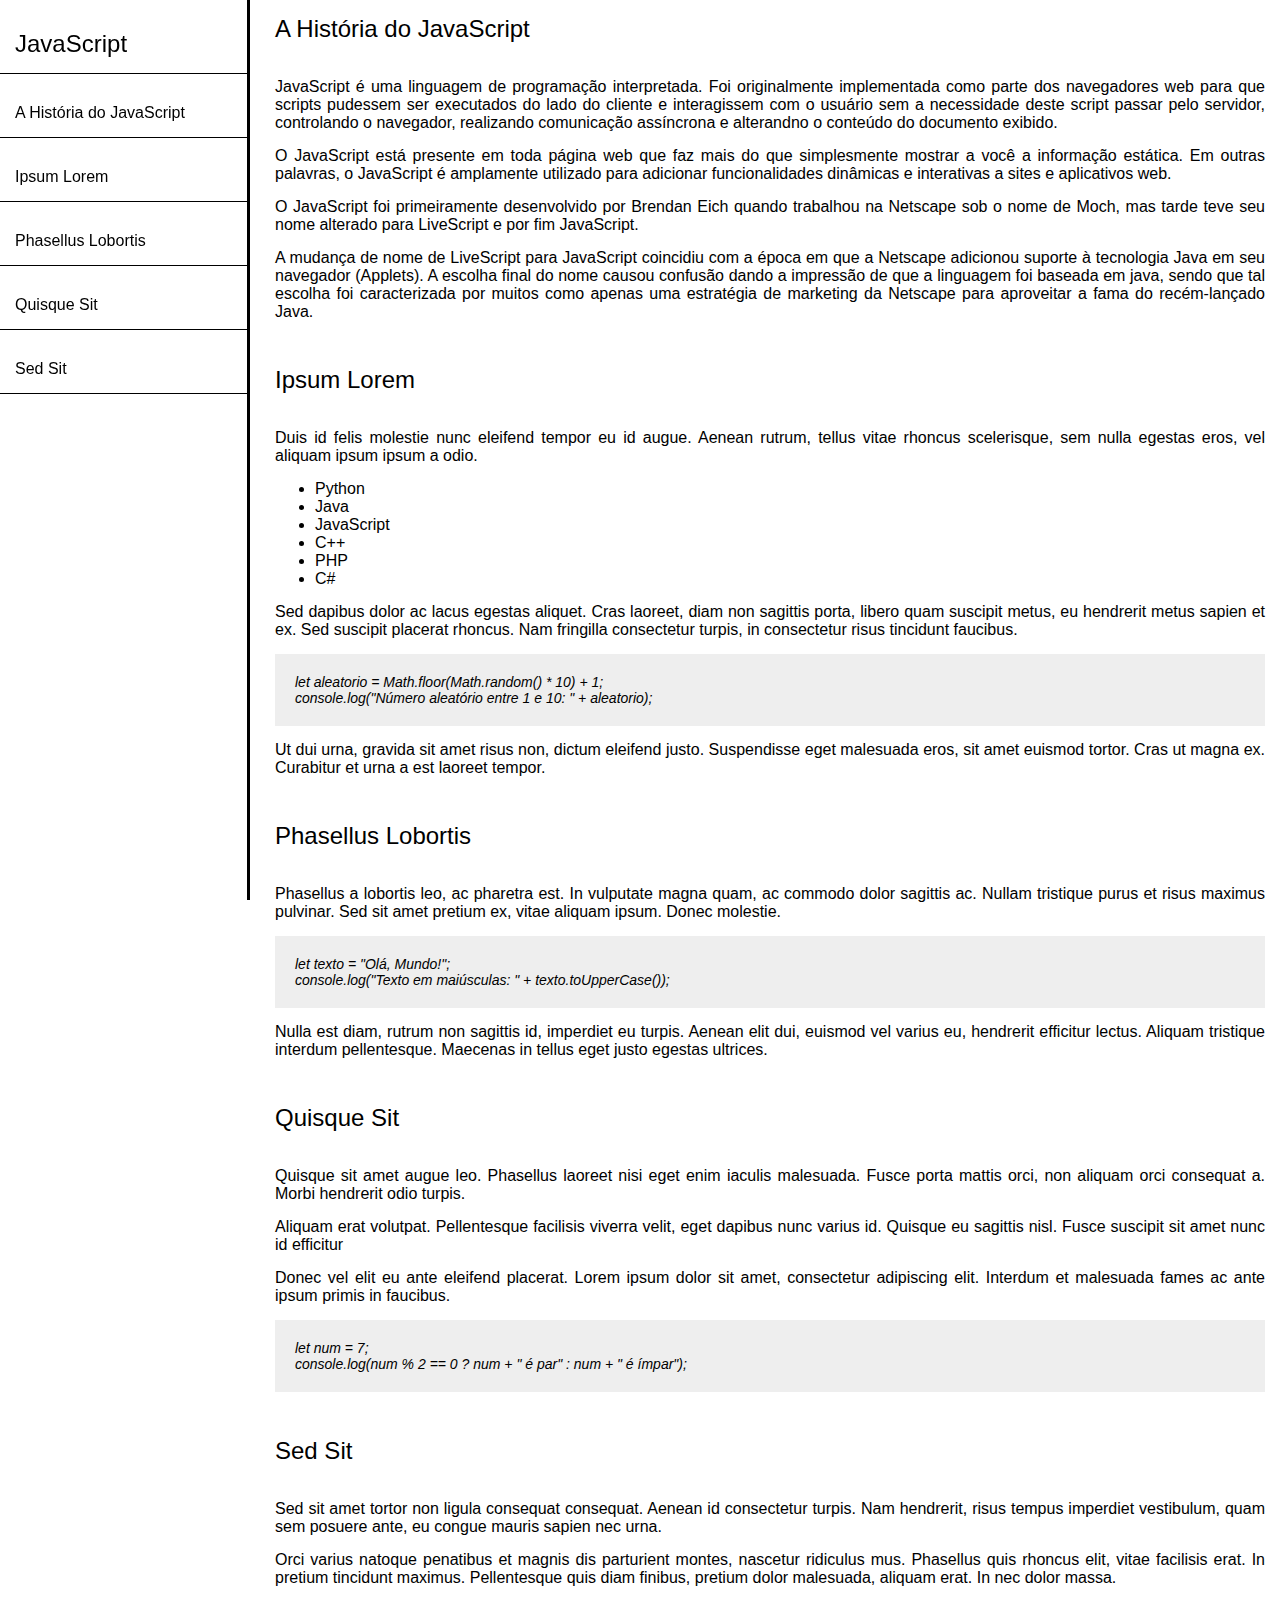
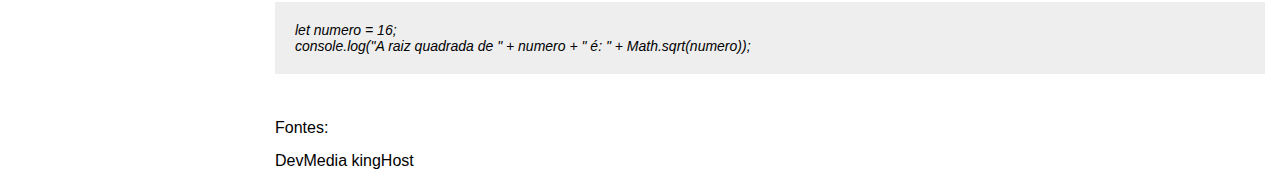
==== documentacao-tecnica/index.html @ c8e43b97 "Documentação" ====
<!DOCTYPE html>
<html lang="en">
    <head>
        <meta charset="UTF-8">
        <meta name="viewport" content="width=device-width, initial-scale=1.0">
        <link rel="stylesheet" href="styles.css">
        <title>JavaScript</title>
    </head>
    <body>
        <main id="main-doc">
            <nav id="navbar">
                <header>JavaScript</header>
                <a href="#A_História_do_JavaScript" class="nav-link">A História do JavaScript</a>
                <a href="#Ipsum_Lorem" class="nav-link">Ipsum Lorem</a>
                <a href="#Phasellus_Lobortis" class="nav-link">Phasellus Lobortis</a>
                <a href="#Quisque_Sit" class="nav-link">Quisque Sit</a>
                <a href="#Sed_Sit" class="nav-link">Sed Sit</a>
            </nav>
            <section class="main-section" id="A_História_do_JavaScript">
            <header>A História do JavaScript</header>
                <p>JavaScript é uma linguagem de programação interpretada. Foi originalmente implementada como parte dos navegadores web para que scripts pudessem ser executados do lado do cliente e interagissem com o usuário sem a necessidade deste script passar pelo servidor, controlando o navegador, realizando comunicação assíncrona e alterandno o conteúdo do documento exibido.</p>
                <p>O JavaScript está presente em toda página web que faz mais do que simplesmente mostrar a você a informação estática. Em outras palavras, o JavaScript é amplamente utilizado para adicionar funcionalidades dinâmicas e interativas a sites e aplicativos web.</p>
                <p>O JavaScript foi primeiramente desenvolvido por Brendan Eich quando trabalhou na Netscape sob o nome de Moch, mas tarde teve seu nome alterado para LiveScript e por fim JavaScript.</p>
                <p>A mudança de nome de LiveScript para JavaScript coincidiu com a época em que a Netscape adicionou suporte à tecnologia Java em seu navegador (Applets). A escolha final do nome causou confusão dando a impressão de que a linguagem foi baseada em java, sendo que tal escolha foi caracterizada por muitos como apenas uma estratégia de marketing da Netscape para aproveitar a fama do recém-lançado Java.</p>
            </section>
            <section class="main-section" id="Ipsum_Lorem">
                <header>Ipsum Lorem</header>
                <p>Duis id felis molestie nunc eleifend tempor eu id augue. Aenean rutrum, tellus vitae rhoncus scelerisque, sem nulla egestas eros, vel aliquam ipsum ipsum a odio.</p>
                <ul>
                <li>Python</li>
                <li>Java</li>
                <li>JavaScript</li>
                <li>C++</li>
                <li>PHP</li>
                <li>C#</li>
                </ul>
                <p>Sed dapibus dolor ac lacus egestas aliquet. Cras laoreet, diam non sagittis porta, libero quam suscipit metus, eu hendrerit metus sapien et ex. Sed suscipit placerat rhoncus. Nam fringilla consectetur turpis, in consectetur risus tincidunt faucibus.</p>
                <code>let aleatorio = Math.floor(Math.random() * 10) + 1;</br>
                console.log("Número aleatório entre 1 e 10: " + aleatorio);</code>
                <p>Ut dui urna, gravida sit amet risus non, dictum eleifend justo. Suspendisse eget malesuada eros, sit amet euismod tortor. Cras ut magna ex. Curabitur et urna a est laoreet tempor.</p>
            </section>
            <section class="main-section" id="Phasellus_Lobortis">
                <header>Phasellus Lobortis</header>
                <p>Phasellus a lobortis leo, ac pharetra est. In vulputate magna quam, ac commodo dolor sagittis ac. Nullam tristique purus et risus maximus pulvinar. Sed sit amet pretium ex, vitae aliquam ipsum. Donec molestie.</p>
                <code>let texto = "Olá, Mundo!";</br>
                console.log("Texto em maiúsculas: " + texto.toUpperCase());</code>
                <p>Nulla est diam, rutrum non sagittis id, imperdiet eu turpis. Aenean elit dui, euismod vel varius eu, hendrerit efficitur lectus. Aliquam tristique interdum pellentesque. Maecenas in tellus eget justo egestas ultrices.</p>
            </section>
            <section class="main-section" id="Quisque_Sit">
                <header>Quisque Sit</header>
                    <p>Quisque sit amet augue leo. Phasellus laoreet nisi eget enim iaculis malesuada. Fusce porta mattis orci, non aliquam orci consequat a. Morbi hendrerit odio turpis.</p>
                    <p>Aliquam erat volutpat. Pellentesque facilisis viverra velit, eget dapibus nunc varius id. Quisque eu sagittis nisl. Fusce suscipit sit amet nunc id efficitur</p>
                    <p>Donec vel elit eu ante eleifend placerat. Lorem ipsum dolor sit amet, consectetur adipiscing elit. Interdum et malesuada fames ac ante ipsum primis in faucibus.</p>
                    <p><code>let num = 7;</br>
                    console.log(num % 2 == 0 ? num + " é par" : num + " é ímpar");</code></p>
            </section>
            <section class="main-section" id="Sed_Sit">
                <header>Sed Sit</header>
                <p>Sed sit amet tortor non ligula consequat consequat. Aenean id consectetur turpis. Nam hendrerit, risus tempus imperdiet vestibulum, quam sem posuere ante, eu congue mauris sapien nec urna.</p>
                <p>Orci varius natoque penatibus et magnis dis parturient montes, nascetur ridiculus mus. Phasellus quis rhoncus elit, vitae facilisis erat. In pretium tincidunt maximus. Pellentesque quis diam finibus, pretium dolor malesuada, aliquam erat. In nec dolor massa.</p>
                <code>let numero = 16;</br>
                console.log("A raiz quadrada de " + numero + " é: " + Math.sqrt(numero));</code>
            </section>
            <section class=" main-section fontes">
                <div>
                    <p>Fontes:</p>
                    <span><a href="https://www.devmedia.com.br/javascript-tutorial/37257">DevMedia</a></span>
                    <span><a href="https://king.host/blog/tecnologia/javascript-para-iniciantes/">kingHost</a></span>
                </div>
            </section>
        </main>
    </body>
</html>
---- documentacao-tecnica/styles.css ----
* {
font-family: sans-serif;
margin: 0;
padding: 0;
box-sizing: border-box;
font-size: 16px;
}

header {
font-size: 24px;
font-weight: 500;
}

nav {
width: 250px;
height: 100vh;
position: fixed;
z-index: 1;
display: flex;
flex-direction: column;
border-right: 3px solid #000
}

nav header, nav a {
margin-top: 15px;
padding: 15px;
border-bottom: 1px solid #000;
}

a {
text-decoration: none;
color: #000;
}

.main-section {
    margin-left: 260px;
    padding: 15px;
}

.main-section header {
padding-bottom: 20px;
}

.main-section p {
margin: 15px 0;
text-align: justify;
}

code {
display: block;
background-color: #EEEEEE;
padding: 20px;
font-size: 14px;
font-style: italic;
}

ul {
margin-left: 40px;
}

@media (max-width: 769px) {
nav {
    display: none;
}

.main-section {
    width: 90vw;
    margin: 10px auto;
}
}
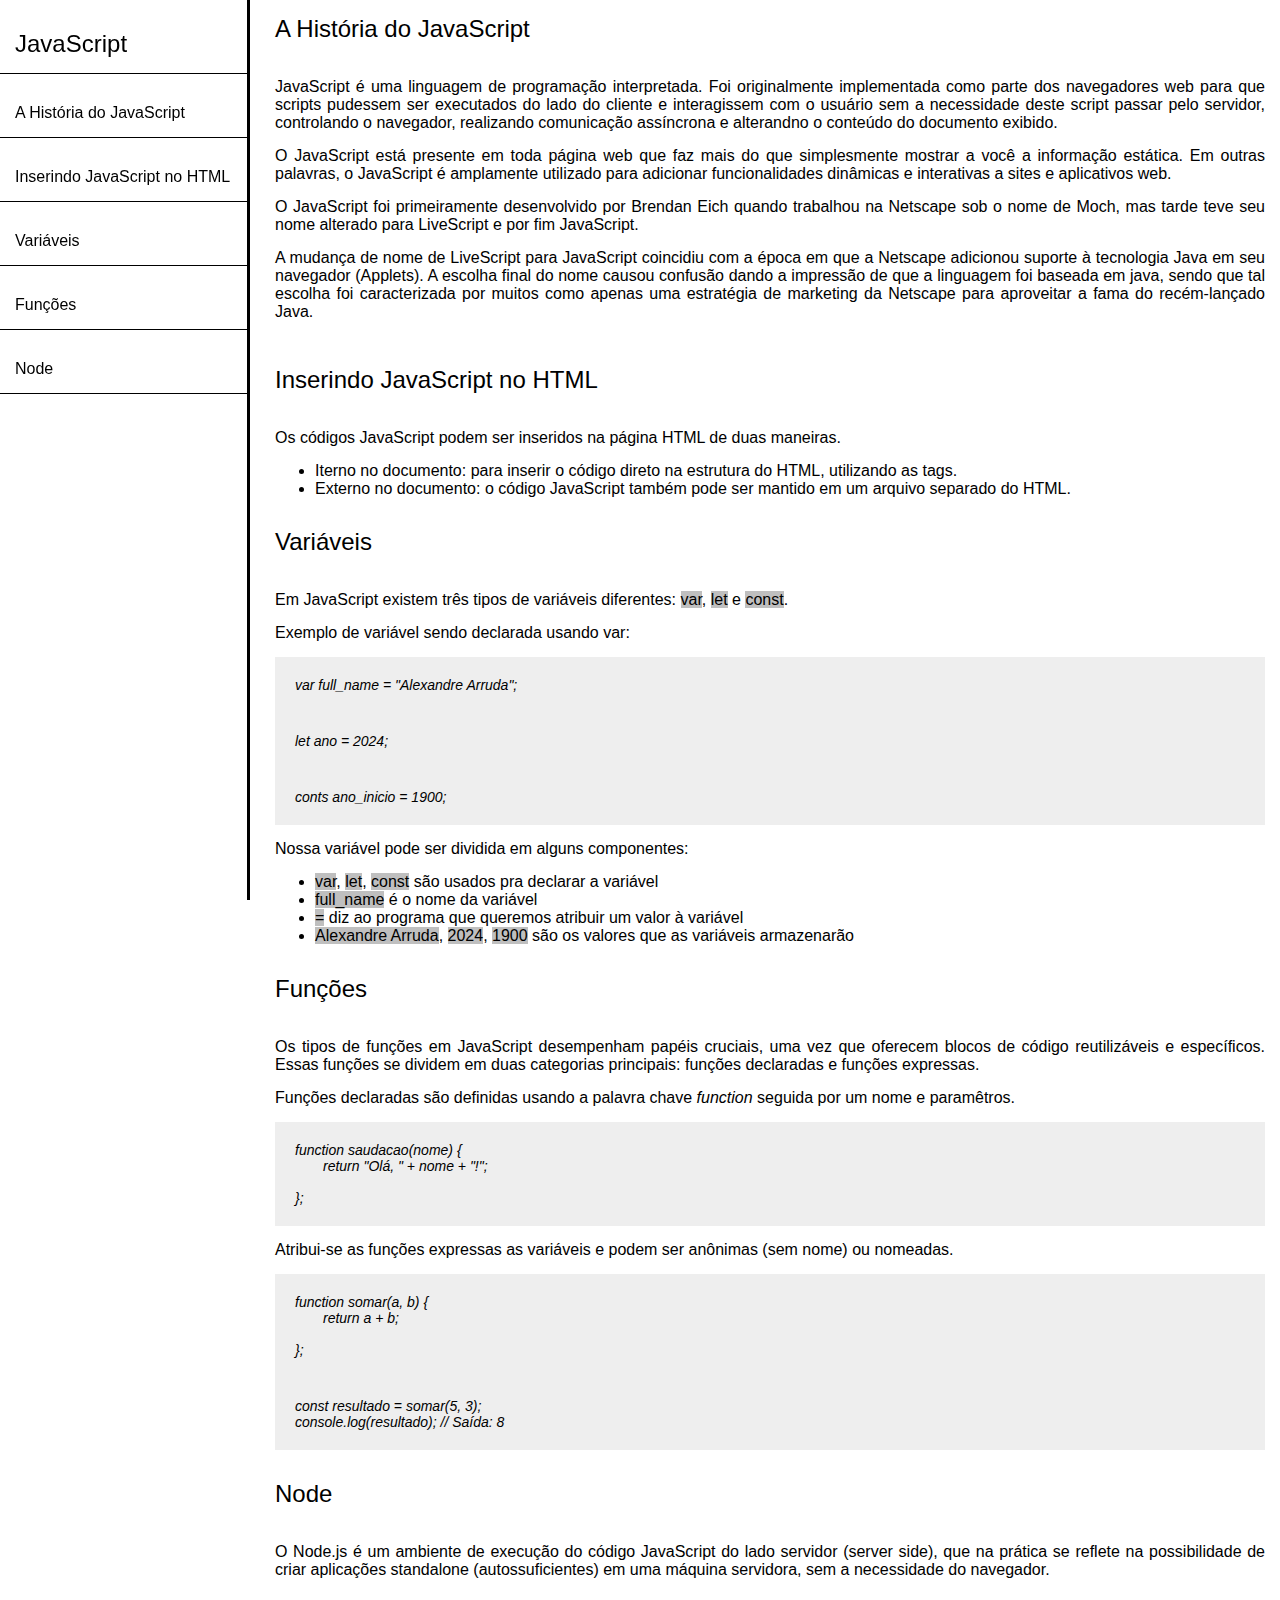
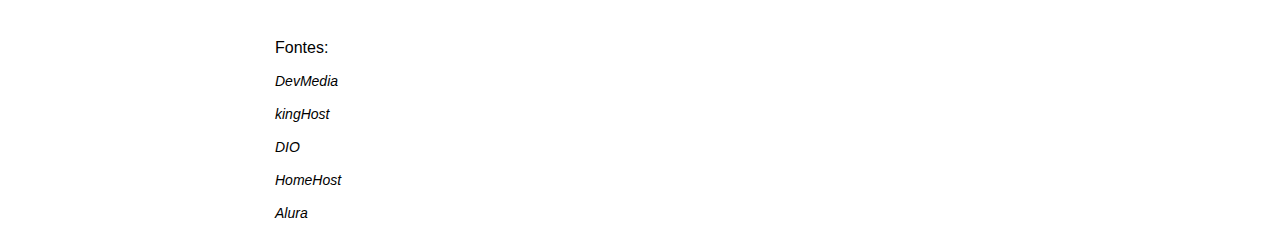
==== commit 04a09400: "Finalizção do projeto" ====
--- a/documentacao-tecnica/index.html
+++ b/documentacao-tecnica/index.html
@@ -11,10 +11,10 @@
             <nav id="navbar">
                 <header>JavaScript</header>
                 <a href="#A_História_do_JavaScript" class="nav-link">A História do JavaScript</a>
-                <a href="#Ipsum_Lorem" class="nav-link">Ipsum Lorem</a>
-                <a href="#Phasellus_Lobortis" class="nav-link">Phasellus Lobortis</a>
-                <a href="#Quisque_Sit" class="nav-link">Quisque Sit</a>
-                <a href="#Sed_Sit" class="nav-link">Sed Sit</a>
+                <a href="#Inserindo_JavaScript_no_HTML" class="nav-link">Inserindo JavaScript no HTML</a>
+                <a href="#Variáveis" class="nav-link">Variáveis</a>
+                <a href="#Funções" class="nav-link">Funções</a>
+                <a href="#Node" class="nav-link">Node</a>
             </nav>
             <section class="main-section" id="A_História_do_JavaScript">
             <header>A História do JavaScript</header>
@@ -23,49 +23,61 @@
                 <p>O JavaScript foi primeiramente desenvolvido por Brendan Eich quando trabalhou na Netscape sob o nome de Moch, mas tarde teve seu nome alterado para LiveScript e por fim JavaScript.</p>
                 <p>A mudança de nome de LiveScript para JavaScript coincidiu com a época em que a Netscape adicionou suporte à tecnologia Java em seu navegador (Applets). A escolha final do nome causou confusão dando a impressão de que a linguagem foi baseada em java, sendo que tal escolha foi caracterizada por muitos como apenas uma estratégia de marketing da Netscape para aproveitar a fama do recém-lançado Java.</p>
             </section>
-            <section class="main-section" id="Ipsum_Lorem">
-                <header>Ipsum Lorem</header>
-                <p>Duis id felis molestie nunc eleifend tempor eu id augue. Aenean rutrum, tellus vitae rhoncus scelerisque, sem nulla egestas eros, vel aliquam ipsum ipsum a odio.</p>
+            <section class="main-section" id="Inserindo_JavaScript_no_HTML">
+                <header>Inserindo JavaScript no HTML</header>
+                <p>Os códigos JavaScript podem ser inseridos na página HTML de duas maneiras.</p>
                 <ul>
-                <li>Python</li>
-                <li>Java</li>
-                <li>JavaScript</li>
-                <li>C++</li>
-                <li>PHP</li>
-                <li>C#</li>
+                    <li>Iterno no documento: para inserir o código direto na estrutura do HTML, utilizando as tags.</li>
+                    <li>Externo no documento: o código JavaScript também pode ser mantido em um arquivo separado do HTML.</li>
                 </ul>
-                <p>Sed dapibus dolor ac lacus egestas aliquet. Cras laoreet, diam non sagittis porta, libero quam suscipit metus, eu hendrerit metus sapien et ex. Sed suscipit placerat rhoncus. Nam fringilla consectetur turpis, in consectetur risus tincidunt faucibus.</p>
-                <code>let aleatorio = Math.floor(Math.random() * 10) + 1;</br>
-                console.log("Número aleatório entre 1 e 10: " + aleatorio);</code>
-                <p>Ut dui urna, gravida sit amet risus non, dictum eleifend justo. Suspendisse eget malesuada eros, sit amet euismod tortor. Cras ut magna ex. Curabitur et urna a est laoreet tempor.</p>
             </section>
-            <section class="main-section" id="Phasellus_Lobortis">
-                <header>Phasellus Lobortis</header>
-                <p>Phasellus a lobortis leo, ac pharetra est. In vulputate magna quam, ac commodo dolor sagittis ac. Nullam tristique purus et risus maximus pulvinar. Sed sit amet pretium ex, vitae aliquam ipsum. Donec molestie.</p>
-                <code>let texto = "Olá, Mundo!";</br>
-                console.log("Texto em maiúsculas: " + texto.toUpperCase());</code>
-                <p>Nulla est diam, rutrum non sagittis id, imperdiet eu turpis. Aenean elit dui, euismod vel varius eu, hendrerit efficitur lectus. Aliquam tristique interdum pellentesque. Maecenas in tellus eget justo egestas ultrices.</p>
+            <section class="main-section" id="Variáveis">
+                <header>Variáveis</header>
+                <p>Em JavaScript existem três tipos de variáveis diferentes: <span class="secao-variaveis">var</span>, <span class="secao-variaveis">let</span class="secao-variaveis"> e <span class="secao-variaveis">const</span>.</p>
+                <p>Exemplo de variável sendo declarada usando var:</p>
+                <code>var full_name = "Alexandre Arruda";</code>
+                <code>let ano = 2024;</code>
+                <code>conts ano_inicio = 1900;</code>
+                <p>Nossa variável pode ser dividida em alguns componentes:</p>
+                <ul>
+                    <li><span class="secao-variaveis">var</span>, <span class="secao-variaveis">let</span>, <span class="secao-variaveis">const</span> são usados pra declarar a variável</li>
+                    <li><span class="secao-variaveis">full_name</span> é o nome da variável</li>
+                    <li><span class="secao-variaveis">=</span> diz ao programa que queremos atribuir um valor à variável</li>
+                    <li><span class="secao-variaveis">Alexandre Arruda</span>, <span class="secao-variaveis">2024</span>, <span class="secao-variaveis">1900</span> são os valores que as variáveis armazenarão</li>
+                </ul>
             </section>
-            <section class="main-section" id="Quisque_Sit">
-                <header>Quisque Sit</header>
-                    <p>Quisque sit amet augue leo. Phasellus laoreet nisi eget enim iaculis malesuada. Fusce porta mattis orci, non aliquam orci consequat a. Morbi hendrerit odio turpis.</p>
-                    <p>Aliquam erat volutpat. Pellentesque facilisis viverra velit, eget dapibus nunc varius id. Quisque eu sagittis nisl. Fusce suscipit sit amet nunc id efficitur</p>
-                    <p>Donec vel elit eu ante eleifend placerat. Lorem ipsum dolor sit amet, consectetur adipiscing elit. Interdum et malesuada fames ac ante ipsum primis in faucibus.</p>
-                    <p><code>let num = 7;</br>
-                    console.log(num % 2 == 0 ? num + " é par" : num + " é ímpar");</code></p>
+            <section class="main-section" id="Funções">
+                <header>Funções</header>
+                    <p>Os tipos de funções em JavaScript desempenham papéis cruciais, uma vez que oferecem blocos de código reutilizáveis e específicos. Essas funções se dividem em duas categorias principais: funções declaradas e funções expressas.</p>
+                    <p>Funções declaradas são definidas usando a palavra chave <i>function</i> seguida por um nome e paramêtros.</p>
+                    <code>
+                        function saudacao(nome) {<br>
+                            <span>return "Olá, " + nome + "!";</span><br>
+                        };
+                    </code>
+                    <p>Atribui-se as funções expressas as variáveis e podem ser anônimas (sem nome) ou nomeadas.</p>
+                    <code>
+                        function somar(a, b) {<br>
+                            <span>return a + b;</span><br>
+                        };
+                    </code>
+                    <code>
+                        const resultado = somar(5, 3);<br>
+                        console.log(resultado); // Saída: 8
+                    </code>
             </section>
-            <section class="main-section" id="Sed_Sit">
-                <header>Sed Sit</header>
-                <p>Sed sit amet tortor non ligula consequat consequat. Aenean id consectetur turpis. Nam hendrerit, risus tempus imperdiet vestibulum, quam sem posuere ante, eu congue mauris sapien nec urna.</p>
-                <p>Orci varius natoque penatibus et magnis dis parturient montes, nascetur ridiculus mus. Phasellus quis rhoncus elit, vitae facilisis erat. In pretium tincidunt maximus. Pellentesque quis diam finibus, pretium dolor malesuada, aliquam erat. In nec dolor massa.</p>
-                <code>let numero = 16;</br>
-                console.log("A raiz quadrada de " + numero + " é: " + Math.sqrt(numero));</code>
+            <section class="main-section" id="Node">
+                <header>Node</header>
+                <p>O Node.js é um ambiente de execução do código JavaScript do lado servidor (server side), que na prática se reflete na possibilidade de criar aplicações standalone (autossuficientes) em uma máquina servidora, sem a necessidade do navegador.</p>
             </section>
-            <section class=" main-section fontes">
-                <div>
+            <section class="main-section">
+                <div class="fontes">
                     <p>Fontes:</p>
-                    <span><a href="https://www.devmedia.com.br/javascript-tutorial/37257">DevMedia</a></span>
-                    <span><a href="https://king.host/blog/tecnologia/javascript-para-iniciantes/">kingHost</a></span>
+                    <p><a href="https://www.devmedia.com.br/javascript-tutorial/37257" target="_blank">DevMedia</a></p>
+                    <p><a href="https://king.host/blog/tecnologia/javascript-para-iniciantes/" target="_blank">kingHost</a></p>
+                    <p><a href="https://www.dio.me/articles/variaveis-javascript" target="_blank">DIO</a></p>
+                    <p><a href="https://www.homehost.com.br/blog/javascript/tipos-de-funcoes-javascript/" target="_blank">HomeHost</a></p>
+                    <p><a href="https://www.alura.com.br/artigos/node-js#o-que-e-node.js?" target="_blank">Alura</a></p>
                 </div>
             </section>
         </main>
--- a/documentacao-tecnica/styles.css
+++ b/documentacao-tecnica/styles.css
@@ -46,6 +46,10 @@
 text-align: justify;
 }
 
+.secao-variaveis {
+    background-color: rgba(128, 128, 128, 0.5);
+}
+
 code {
 display: block;
 background-color: #EEEEEE;
@@ -54,8 +58,22 @@
 font-style: italic;
 }
 
+code span {
+    display: block;
+    background-color: #EEEEEE;
+    text-indent: 2em;
+    font-size: 14px;
+    font-style: italic;
+    }
+
 ul {
 margin-left: 40px;
+}
+
+
+.fontes a {
+    font-style: italic;
+    font-size: 14px;
 }
 
 @media (max-width: 769px) {
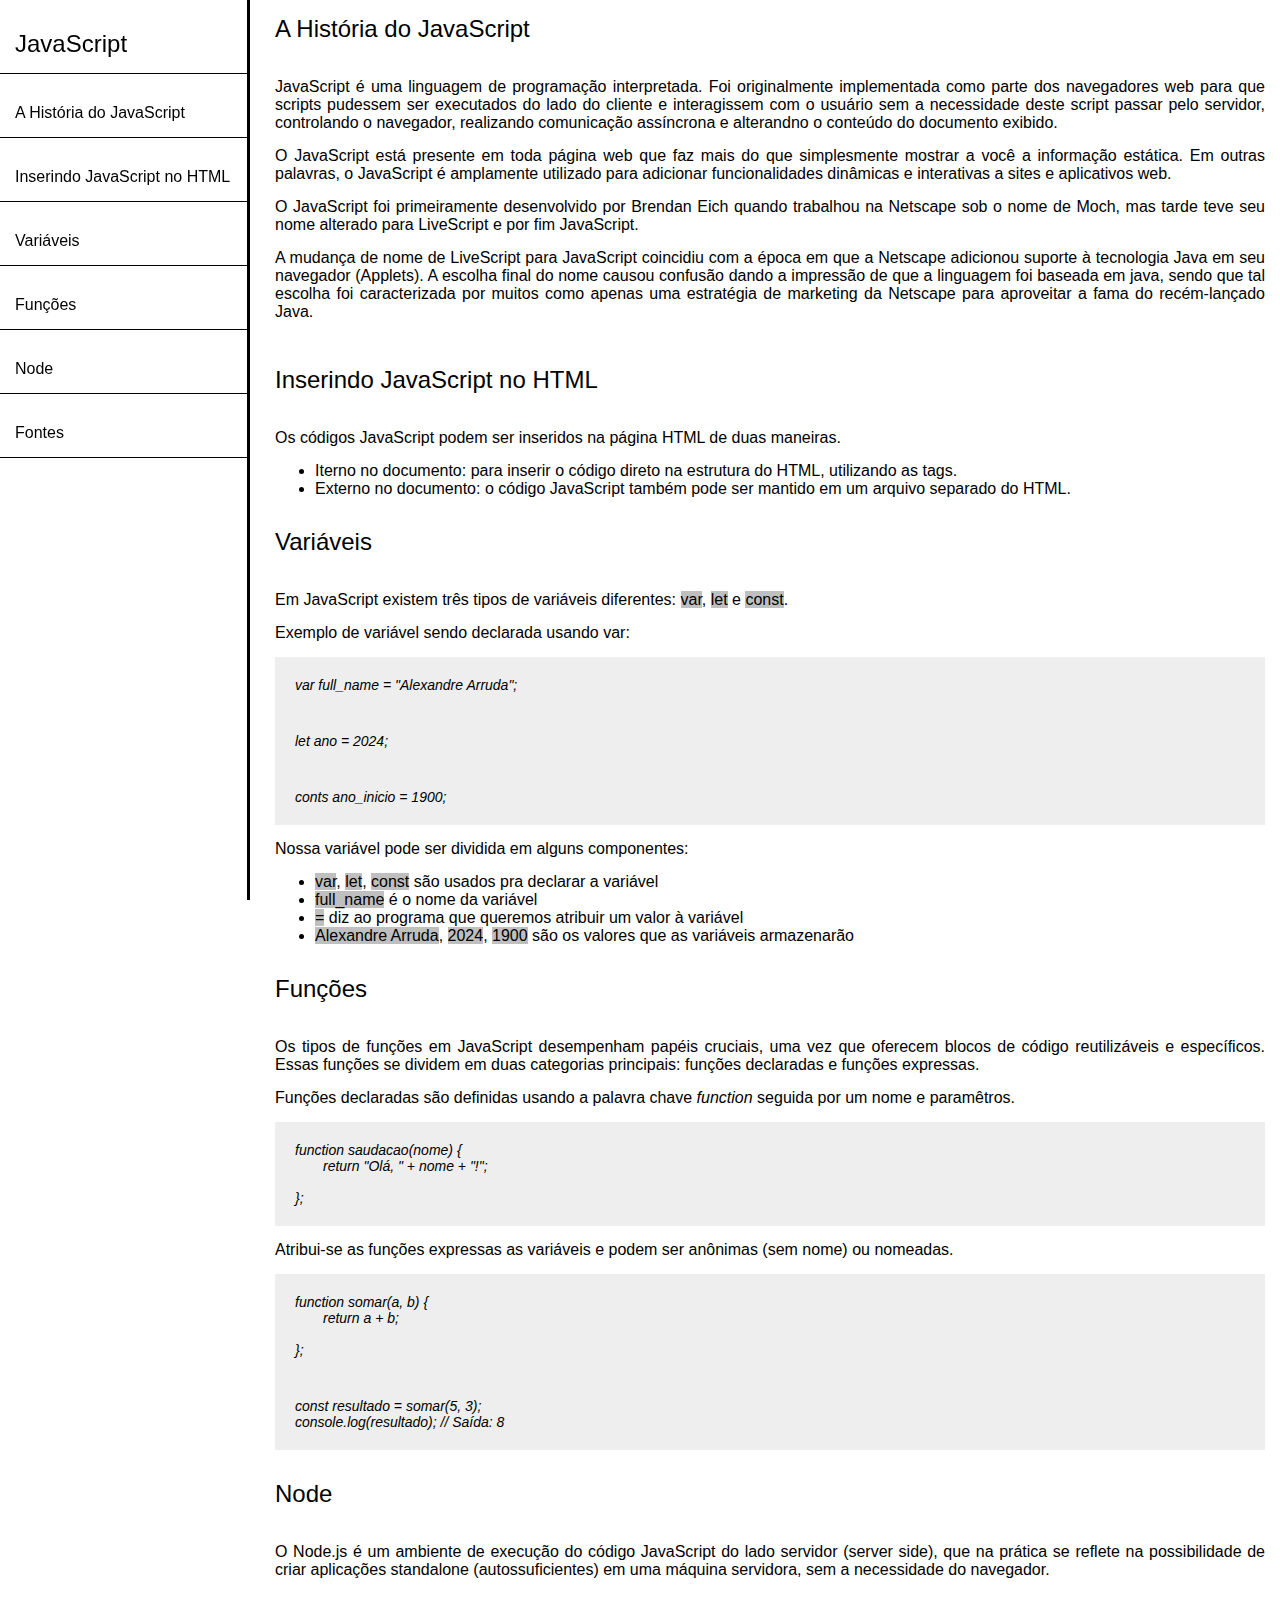
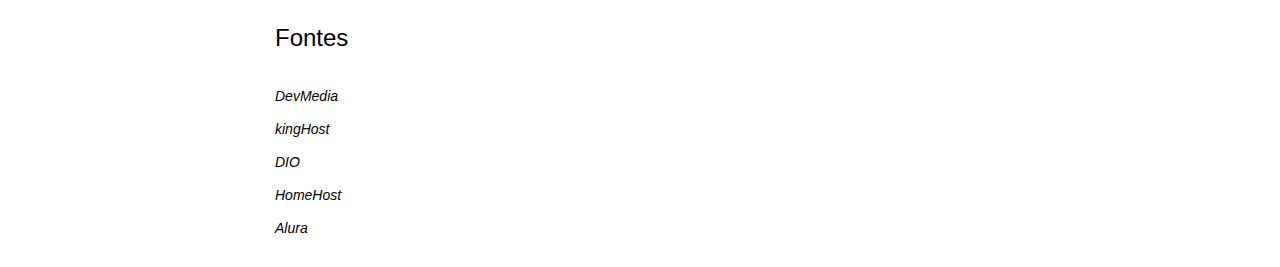
==== commit 84684672: "Fazendo ajustes no menu e na seção Fontes" ====
--- a/documentacao-tecnica/index.html
+++ b/documentacao-tecnica/index.html
@@ -15,6 +15,7 @@
                 <a href="#Variáveis" class="nav-link">Variáveis</a>
                 <a href="#Funções" class="nav-link">Funções</a>
                 <a href="#Node" class="nav-link">Node</a>
+                <a href="#Fontes" class="nav-link">Fontes</a>
             </nav>
             <section class="main-section" id="A_História_do_JavaScript">
             <header>A História do JavaScript</header>
@@ -70,9 +71,9 @@
                 <header>Node</header>
                 <p>O Node.js é um ambiente de execução do código JavaScript do lado servidor (server side), que na prática se reflete na possibilidade de criar aplicações standalone (autossuficientes) em uma máquina servidora, sem a necessidade do navegador.</p>
             </section>
-            <section class="main-section">
+            <section class="main-section" id="Fontes">
+                <header>Fontes</header>
                 <div class="fontes">
-                    <p>Fontes:</p>
                     <p><a href="https://www.devmedia.com.br/javascript-tutorial/37257" target="_blank">DevMedia</a></p>
                     <p><a href="https://king.host/blog/tecnologia/javascript-para-iniciantes/" target="_blank">kingHost</a></p>
                     <p><a href="https://www.dio.me/articles/variaveis-javascript" target="_blank">DIO</a></p>
